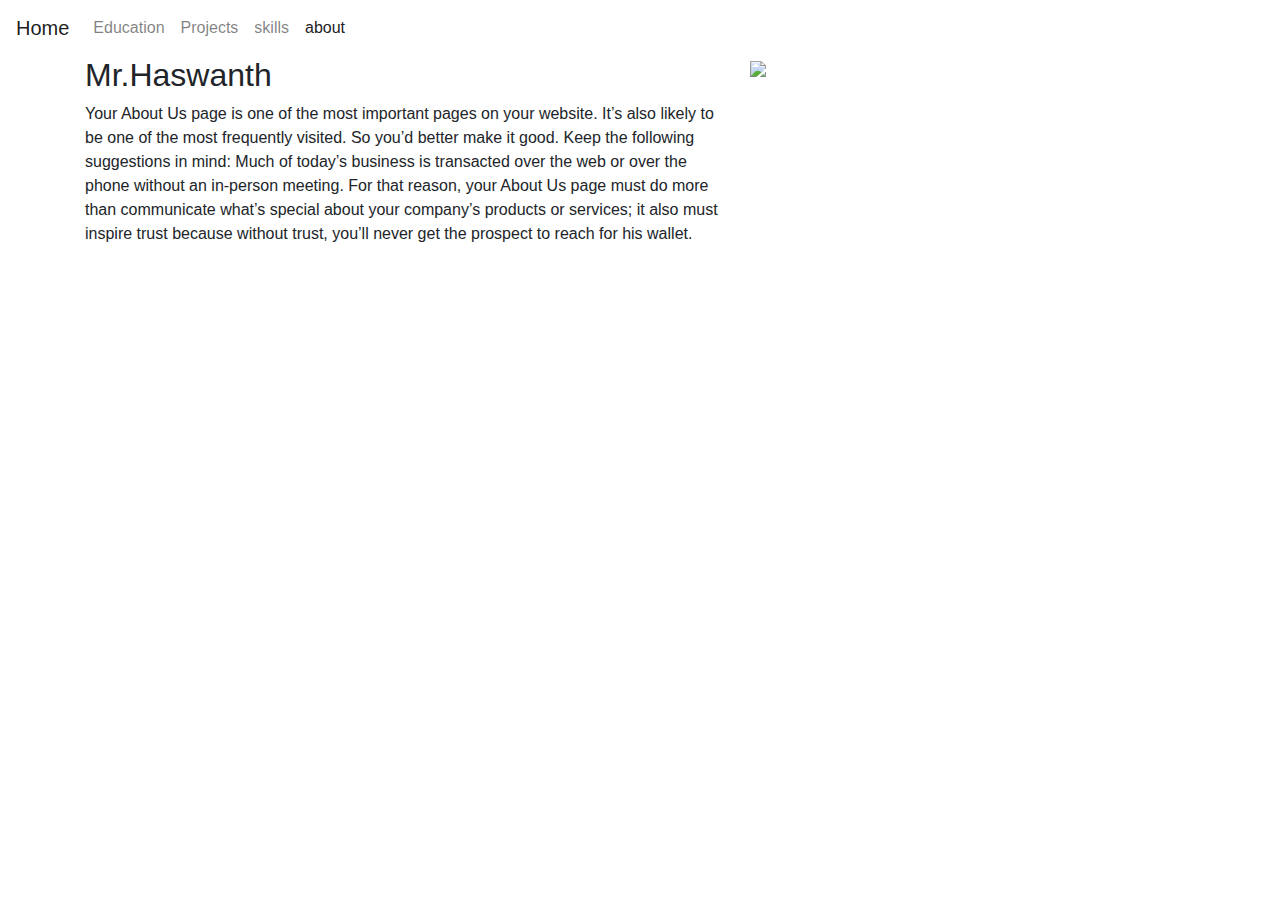
==== about.html @ 9073f6d3 "first commit" ====
<!DOCTYPE html>
<html lang="en">
<head>
    <link rel="stylesheet" href="css/style.css" />
    <meta charset="UTF-8">
    <meta name="viewport" content="width=device-width, initial-scale=1, shrink-to-fit=no">
    <!-- Bootstrap CSS -->
    <link rel="stylesheet" href="https://stackpath.bootstrapcdn.com/bootstrap/4.3.1/css/bootstrap.min.css" integrity="sha384-ggOyR0iXCbMQv3Xipma34MD+dH/1fQ784/j6cY/iJTQUOhcWr7x9JvoRxT2MZw1T" crossorigin="anonymous">

    <link href="https://fonts.googleapis.com/css?family=Harmattan&display=swap" rel="stylesheet">
    <link href="https://fonts.googleapis.com/css?family=Dancing+Script&display=swap" rel="stylesheet">
    <link rel="stylesheet" type="text/css" href="style.css">

    <title>&#128187; Haswanth Tummala:skills</title>
  </head>
  <body style="background-color:white">
    
    <nav class="navbar navbar-expand-lg navbar-light ">
  <a class="navbar-brand"  href="index.html">Home</a>
  <button class="navbar-toggler" type="button" data-toggle="collapse" data-target="#navbarNav" aria-controls="navbarNav" aria-expanded="false" aria-label="Toggle navigation">
    <span class="navbar-toggler-icon"  font-size: large;></span>
  </button>
  <div class="collapse navbar-collapse" id="navbarNav">
    <ul class="navbar-nav">
      <li class="nav-item">
        <a class="nav-link"  href="education.html">Education</a>
      </li>
     
      <li class="nav-item ">
        <a class="nav-link" href="projects.html">Projects</a>
      </li>
      <li class="nav-item">
        <a class="nav-link" href="skills.html">skills</a>
      </li>
      <li class="nav-item active">
        <a class="nav-link" href="about.html">about</a>
      </li>
     
      
    </ul>
    
    
  </div>
</nav>
<section id="aboutus">
  <div class="container">
    <div class="row">
      <div class="col-sm-7">
        <h2>Mr.Haswanth</h2>
        <p>Your About Us page is one of the most important pages on your website. It’s also likely to be one of the most 
          frequently visited.  So you’d better make it good.  Keep the following suggestions in mind:

          Much of today’s business is transacted over the web or over the phone without an in-person meeting. For that
           reason, your About Us page must do more than communicate what’s special about your company’s products or
           services; it also must inspire trust because without trust, you’ll never get the prospect to reach for his wallet.</p>
      </div>
      <div class="col-sm-5">
       <div class="img-wrap">
         <img src="C:\Users\Haswanth Tummala\Desktop\project\images\haswanth.jpg">
         
       </div> 
      </div>
    </div>
  </div>
</section>
<!-- Optional JavaScript -->
    <!-- jQuery first, then Popper.js, then Bootstrap JS -->
    <script src="https://code.jquery.com/jquery-3.3.1.slim.min.js" integrity="sha384-q8i/X+965DzO0rT7abK41JStQIAqVgRVzpbzo5smXKp4YfRvH+8abtTE1Pi6jizo" crossorigin="anonymous"></script>
    <script src="https://cdnjs.cloudflare.com/ajax/libs/popper.js/1.14.7/umd/popper.min.js" integrity="sha384-UO2eT0CpHqdSJQ6hJty5KVphtPhzWj9WO1clHTMGa3JDZwrnQq4sF86dIHNDz0W1" crossorigin="anonymous"></script>
    <script src="https://stackpath.bootstrapcdn.com/bootstrap/4.3.1/js/bootstrap.min.js" integrity="sha384-JjSmVgyd0p3pXB1rRibZUAYoIIy6OrQ6VrjIEaFf/nJGzIxFDsf4x0xIM+B07jRM" crossorigin="anonymous"></script>
</body>
</html>
---- css/style.css ----
body { font: 400 1em/1.5 "Neuton"; background: #090d00; color: rgba(255,255,255,.25); text-align: center; margin: 0;
    padding: 0;
  }
  
  
   
  .TitleDiv{
      text-align: center;
      margin-top: 15%;
  }
  
  .TitleText{
      text-align: center;
  
  /* Clip Background Image */
  
        background: url(http://f.cl.ly/items/010q3E1u3p2Q0j1L1S1o/animated_text_fill.png) repeat-y;
        -webkit-background-clip: text;
        background-clip: text;
  
  /* Animate Background Image */
  
        -webkit-text-fill-color: transparent;
        -webkit-animation: aitf 80s linear infinite;
  
  /* Activate hardware acceleration for smoother animations */
  
        -webkit-transform: translate3d(0,0,0);
        -webkit-backface-visibility: hidden;
  
    }
  
  
  /* Animate Background Image */
  
  @-webkit-keyframes aitf {
      0% { background-position: 0% 50%; }
      100% { background-position: 100% 50%; }
  }
  .TitleSocialImages{
      width: 40px;
    height: 40px;
    padding: 10px;
    
    
  }
  .TitleContacts{
  margin-top: 5%;
  font-family: Cambria, Cochin, Georgia, Times, 'Times New Roman', serif;
  }
  .EducationDiv{
      margin-top: 5%;
      
  }
  .SkillsDiv{
      text-align: center;
      margin-top: 5%;
  }
  
  .ProjectsDiv{
      margin-top: 5%;
  }
  .img-wrap{
      width: 100%;
  }
  .img-wrap img{
      width:70%;
  
  }
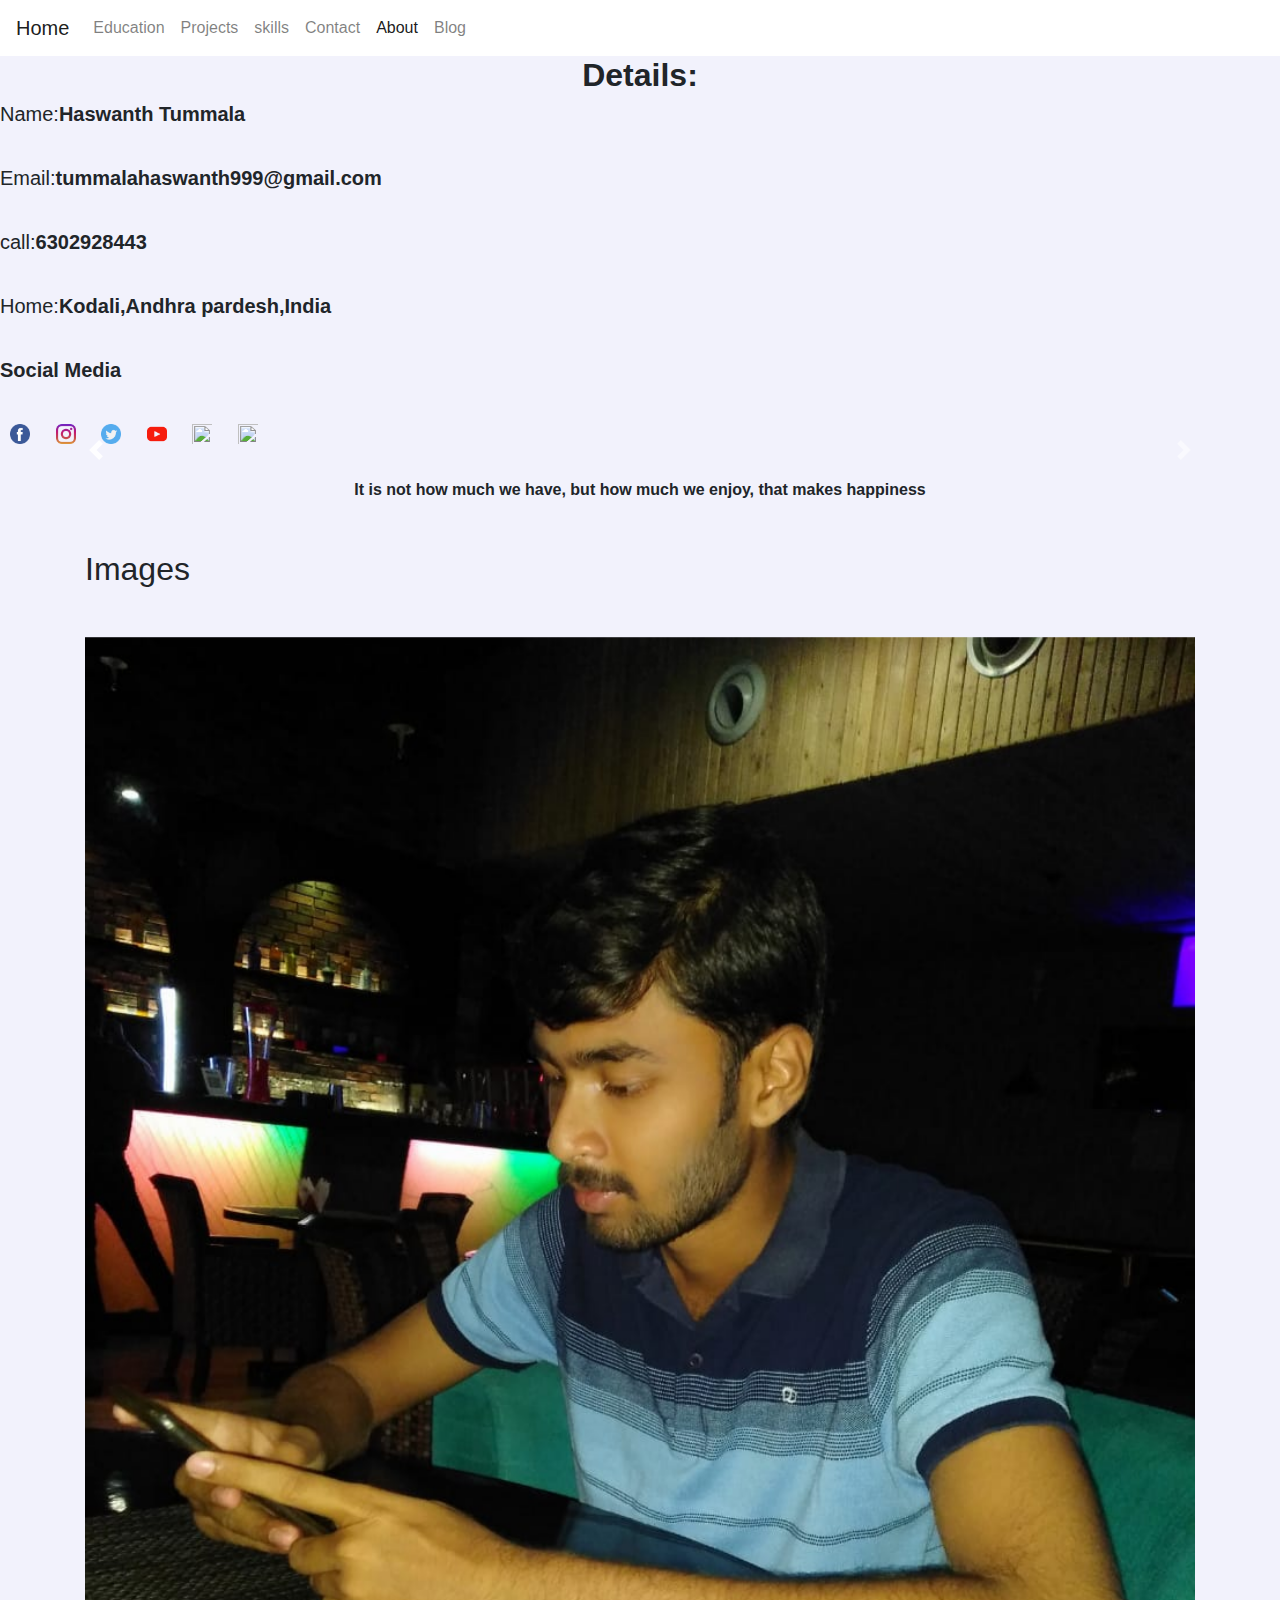
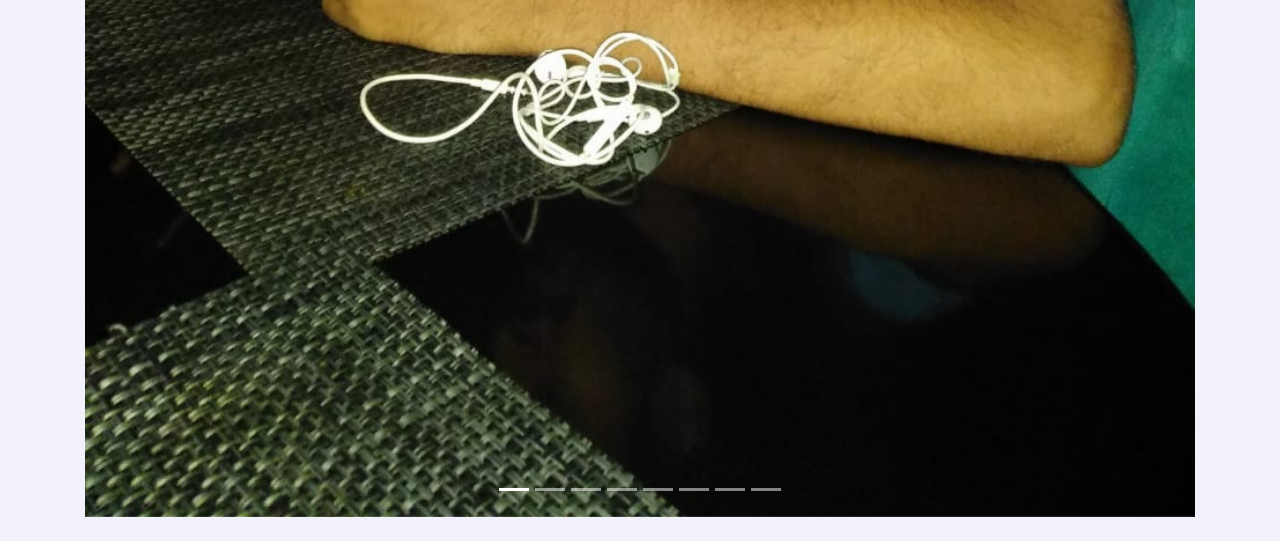
==== commit 933c5c54: "Update about.html" ====
--- a/about.html
+++ b/about.html
@@ -1,5 +1,7 @@
 <!DOCTYPE html>
 <html lang="en">
+    
+  
 <head>
     <link rel="stylesheet" href="css/style.css" />
     <meta charset="UTF-8">
@@ -11,62 +13,157 @@
     <link href="https://fonts.googleapis.com/css?family=Dancing+Script&display=swap" rel="stylesheet">
     <link rel="stylesheet" type="text/css" href="style.css">
 
-    <title>&#128187; Haswanth Tummala:skills</title>
+    <title> Haswanth Tummala : about</title>
   </head>
-  <body style="background-color:white">
+  <body  style="background-color:#f2f2fc">
     
-    <nav class="navbar navbar-expand-lg navbar-light ">
+<nav class="navbar navbar-expand-lg navbar-light "style="background-color:white">
   <a class="navbar-brand"  href="index.html">Home</a>
-  <button class="navbar-toggler" type="button" data-toggle="collapse" data-target="#navbarNav" aria-controls="navbarNav" aria-expanded="false" aria-label="Toggle navigation">
-    <span class="navbar-toggler-icon"  font-size: large;></span>
+  
+  
+  
+  <button class="navbar-toggler navbar" type="button" data-toggle="collapse" data-target="#navbarNav" aria-controls="navbarNav" aria-expanded="false" aria-label="Toggle navigation">
+    <span class="navbar-toggler-icon " > </i></span>
+   
   </button>
+  
+  
   <div class="collapse navbar-collapse" id="navbarNav">
     <ul class="navbar-nav">
       <li class="nav-item">
         <a class="nav-link"  href="education.html">Education</a>
       </li>
      
-      <li class="nav-item ">
-        <a class="nav-link" href="projects.html">Projects</a>
+      <li class="nav-item " >
+        <a class="nav-link"  href="projects.html">Projects</a>
       </li>
       <li class="nav-item">
-        <a class="nav-link" href="skills.html">skills</a>
+        <a class="nav-link"  href="skills.html">skills</a>
       </li>
-      <li class="nav-item active">
-        <a class="nav-link" href="about.html">about</a>
+      <li class="nav-item">
+        <a class="nav-link" href="contact.html">Contact</a>
       </li>
      
-      
+      <li class="nav-item active">
+        <a class="nav-link" href="about.html">About</a>
+      </li>
+      <li class="nav-item">
+        <a class="nav-link" href="https://haswanthtummala.blogspot.com/" target="_blank">Blog</a>
+      </li>
     </ul>
     
     
   </div>
 </nav>
-<section id="aboutus">
-  <div class="container">
-    <div class="row">
-      <div class="col-sm-7">
-        <h2>Mr.Haswanth</h2>
-        <p>Your About Us page is one of the most important pages on your website. It’s also likely to be one of the most 
-          frequently visited.  So you’d better make it good.  Keep the following suggestions in mind:
+<div class="main">
+    <div class="details">
+        <h2 style="text-align: center;"><strong>Details:</strong></h2>
+        
 
-          Much of today’s business is transacted over the web or over the phone without an in-person meeting. For that
-           reason, your About Us page must do more than communicate what’s special about your company’s products or
-           services; it also must inspire trust because without trust, you’ll never get the prospect to reach for his wallet.</p>
+    </div>
+    
+</div>
+
+<div class="Aboutinfo">
+    
+      <h5>Name:<strong>Haswanth Tummala</strong><h5><br>
+        <h5>Email:<strong>tummalahaswanth999@gmail.com</strong><h5><br>
+            <h5>call:<strong>6302928443</strong><h5><br>
+                <h5>Home:<strong>Kodali,Andhra pardesh,India</strong><h5><br>
+
+                    <h5><strong>Social Media</strong><h5><br>
+                        <div class="social">
+
+                            <a href="https://www.facebook.com/haswanth.tummala.1" target="_blank"><img src="images/fb.png"class="TitleSocialImages"></a>
+                             <a href="https://www.instagram.com/urs_hashu/?hl=en" target="_blank"><img src="images/insta.png" class="TitleSocialImages"></a>
+                             <a href="https://twitter.com/haswanth_99" target="_blank"><img src="images/twitter.png "class="TitleSocialImages"></a>
+                             <a href="https://www.youtube.com/channel/UCsCE3PnzYSG_AQSr2qYV6VQ/featured?view_as=subscriber" target="_blank"><img src="images\utube.png"class="TitleSocialImages"></a>
+                             <a href="https://github.com/HaswanthTummala" target="_blank"><img src="images\github.png"class="TitleSocialImages"></a>
+                             <a href="https://www.linkedin.com/in/haswanth-tummala-02b1861aa/" target="_blank"><img src="images\linkedin.png"class="TitleSocialImages"></a>
+                           </div>
+
+
+      
+   </div>
+   <div class="container my-4">
+
+    <p class="font-weight-bold"></p>
+
+      <p style="text-align: center;"><strong>It is not how much we have, but how much we enjoy, that makes happiness </strong></p>
+
+    <h2 class="my-5 h2">Images</h2>
+
+    <!--Carousel Wrapper-->
+    <div id="carousel-example-1z" class="carousel slide carousel-fade z-depth-1-half" data-ride="carousel">
+      <!--Indicators-->
+      <ol class="carousel-indicators">
+        <li data-target="#carousel-example-1z" data-slide-to="0" class="active"></li>
+        <li data-target="#carousel-example-1z" data-slide-to="1"></li>
+        <li data-target="#carousel-example-1z" data-slide-to="2"></li>
+        <li data-target="#carousel-example-1z" data-slide-to="3"></li>
+        <li data-target="#carousel-example-1z" data-slide-to="4"></li>
+        <li data-target="#carousel-example-1z" data-slide-to="5"></li>
+        <li data-target="#carousel-example-1z" data-slide-to="6"></li>
+        <li data-target="#carousel-example-1z" data-slide-to="7"></li>
+
+
+      </ol>
+      <!--/.Indicators-->
+      <!--Slides-->
+      <div class="carousel-inner" role="listbox">
+        <!--First slide-->
+        <div class="carousel-item active"  >
+          <img class="d-block w-100" src="images/haswanth.jpg" alt="First slide">
+        </div>
+        <!--/First slide-->
+        <div class="carousel-item">
+            <img class="d-block w-100" src="images/11949408_1684071438480567_1035672671448732072_n.jpg" alt="Third slide">
+          </div>
+          <!--/Third slide-->
+        <!--Second slide-->
+        <div class="carousel-item">
+            <img class="d-block w-100" src="images/IMG20191113112109.jpg" alt="Third slide">
+          </div>
+        <div class="carousel-item" >
+          <img class="d-block w-100" src="images/IMG_20180315_133858.jpg" alt="Second slide">
+        </div>
+        <div class="carousel-item" >
+            <img class="d-block w-100" src="images/IMG-20200131-WA0007.jpg" alt="Second slide">
+          </div>
+          <div class="carousel-item" >
+            <img class="d-block w-100" src="images/IMG-20190921-WA0019.jpg" alt="Second slide">
+          </div>
+        <!--/Second slide-->
+        <!--Third slide-->
+        <div class="carousel-item">
+          <img class="d-block w-100" src="images/IMG-20181230-WA0015.jpg" alt="Third slide">
+        </div>
+        <!--/Third slide-->
       </div>
-      <div class="col-sm-5">
-       <div class="img-wrap">
-         <img src="C:\Users\Haswanth Tummala\Desktop\project\images\haswanth.jpg">
-         
-       </div> 
-      </div>
+      
     </div>
-  </div>
-</section>
-<!-- Optional JavaScript -->
+      <!--/.Slides-->
+      <!--Controls-->
+      <a class="carousel-control-prev" href="#carousel-example-1z" role="button" data-slide="prev">
+        <span class="carousel-control-prev-icon" aria-hidden="true"></span>
+        <span class="sr-only">Previous</span>
+      </a>
+      <a class="carousel-control-next" href="#carousel-example-1z" role="button" data-slide="next">
+        <span class="carousel-control-next-icon" aria-hidden="true"></span>
+        <span class="sr-only">Next</span>
+      </a>
+      <!--/.Controls-->
+    </div>
+    <!--/.Carousel Wrapper-->
+
+
+    <!-- Optional JavaScript -->
     <!-- jQuery first, then Popper.js, then Bootstrap JS -->
     <script src="https://code.jquery.com/jquery-3.3.1.slim.min.js" integrity="sha384-q8i/X+965DzO0rT7abK41JStQIAqVgRVzpbzo5smXKp4YfRvH+8abtTE1Pi6jizo" crossorigin="anonymous"></script>
     <script src="https://cdnjs.cloudflare.com/ajax/libs/popper.js/1.14.7/umd/popper.min.js" integrity="sha384-UO2eT0CpHqdSJQ6hJty5KVphtPhzWj9WO1clHTMGa3JDZwrnQq4sF86dIHNDz0W1" crossorigin="anonymous"></script>
     <script src="https://stackpath.bootstrapcdn.com/bootstrap/4.3.1/js/bootstrap.min.js" integrity="sha384-JjSmVgyd0p3pXB1rRibZUAYoIIy6OrQ6VrjIEaFf/nJGzIxFDsf4x0xIM+B07jRM" crossorigin="anonymous"></script>
-</body>
-</html>+  </body>
+</html>
+
+    
+
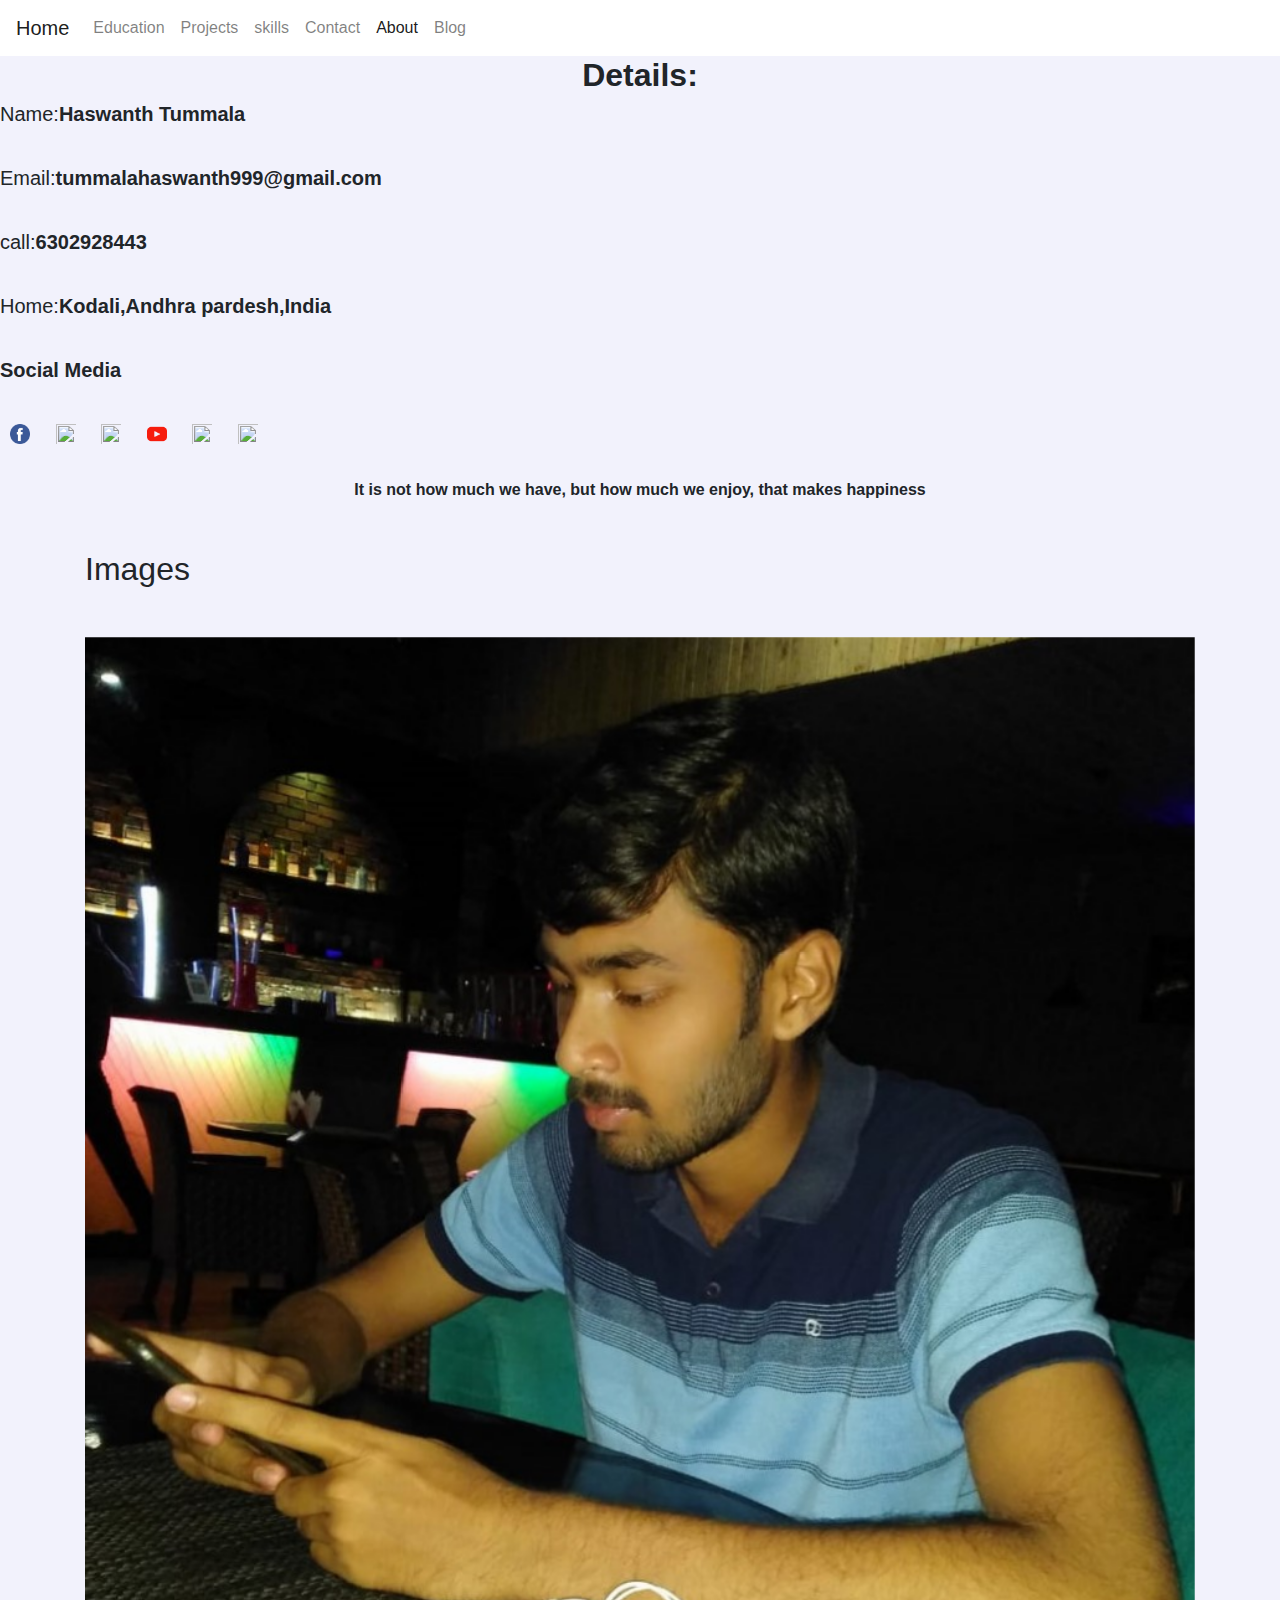
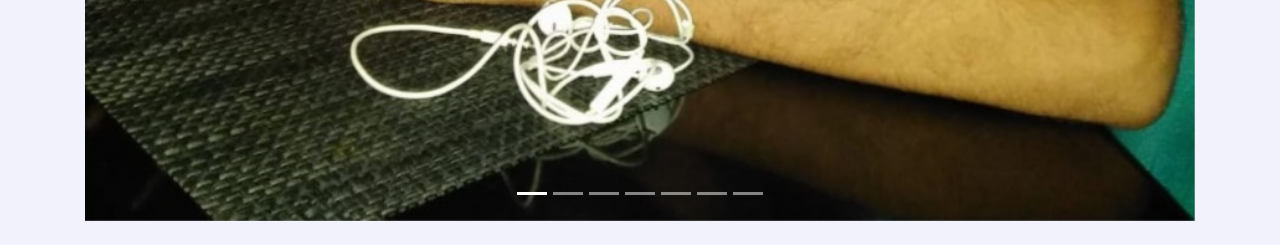
==== commit 6e658268: "Update about.html" ====
--- a/about.html
+++ b/about.html
@@ -56,106 +56,100 @@
   </div>
 </nav>
 <div class="main">
-    <div class="details">
-        <h2 style="text-align: center;"><strong>Details:</strong></h2>
-        
+  <div class="details">
+      <h2 style="text-align: center;"><strong>Details:</strong></h2>
+      
 
-    </div>
-    
+
+  </div>
+  
 </div>
 
 <div class="Aboutinfo">
-    
-      <h5>Name:<strong>Haswanth Tummala</strong><h5><br>
-        <h5>Email:<strong>tummalahaswanth999@gmail.com</strong><h5><br>
-            <h5>call:<strong>6302928443</strong><h5><br>
-                <h5>Home:<strong>Kodali,Andhra pardesh,India</strong><h5><br>
+  
+    <h5>Name:<strong>Haswanth Tummala</strong><h5><br>
+      <h5>Email:<strong>tummalahaswanth999@gmail.com</strong><h5><br>
+          <h5>call:<strong>6302928443</strong><h5><br>
+              <h5>Home:<strong>Kodali,Andhra pardesh,India</strong><h5><br>
 
-                    <h5><strong>Social Media</strong><h5><br>
-                        <div class="social">
+                  <h5><strong>Social Media</strong><h5><br>
+                      <div class="social">
 
-                            <a href="https://www.facebook.com/haswanth.tummala.1" target="_blank"><img src="images/fb.png"class="TitleSocialImages"></a>
-                             <a href="https://www.instagram.com/urs_hashu/?hl=en" target="_blank"><img src="images/insta.png" class="TitleSocialImages"></a>
-                             <a href="https://twitter.com/haswanth_99" target="_blank"><img src="images/twitter.png "class="TitleSocialImages"></a>
-                             <a href="https://www.youtube.com/channel/UCsCE3PnzYSG_AQSr2qYV6VQ/featured?view_as=subscriber" target="_blank"><img src="images\utube.png"class="TitleSocialImages"></a>
-                             <a href="https://github.com/HaswanthTummala" target="_blank"><img src="images\github.png"class="TitleSocialImages"></a>
-                             <a href="https://www.linkedin.com/in/haswanth-tummala-02b1861aa/" target="_blank"><img src="images\linkedin.png"class="TitleSocialImages"></a>
-                           </div>
+                          <a href="https://www.facebook.com/haswanth.tummala.1" target="_blank"><img src="images/fb.png"class="TitleSocialImages"></a>
+                           <a href="https://www.instagram.com/urs_hashu/?hl=en" target="_blank"><img src="images/haswanth_tummala.png" class="TitleSocialImages"></a>
+                           <a href="https://twitter.com/haswanth_99" target="_blank"><img src="images/haswanth_99.png "class="TitleSocialImages"></a>
+                           <a href="https://www.youtube.com/channel/UCsCE3PnzYSG_AQSr2qYV6VQ/featured?view_as=subscriber" target="_blank"><img src="images\utube.png"class="TitleSocialImages"></a>
+                           <a href="https://github.com/HaswanthTummala" target="_blank"><img src="images\HaswanthTummala.png"class="TitleSocialImages"></a>
+                           <a href="https://www.linkedin.com/in/haswanth-tummala-02b1861aa/" target="_blank"><img src="images\haswanth tummala1.png"class="TitleSocialImages"></a>
+                         </div>
+</div>
+       <section>
+        <div class="images">
+          <div class="container my-4">
 
-
-      
-   </div>
-   <div class="container my-4">
-
-    <p class="font-weight-bold"></p>
-
-      <p style="text-align: center;"><strong>It is not how much we have, but how much we enjoy, that makes happiness </strong></p>
-
-    <h2 class="my-5 h2">Images</h2>
-
-    <!--Carousel Wrapper-->
-    <div id="carousel-example-1z" class="carousel slide carousel-fade z-depth-1-half" data-ride="carousel">
-      <!--Indicators-->
-      <ol class="carousel-indicators">
-        <li data-target="#carousel-example-1z" data-slide-to="0" class="active"></li>
-        <li data-target="#carousel-example-1z" data-slide-to="1"></li>
-        <li data-target="#carousel-example-1z" data-slide-to="2"></li>
-        <li data-target="#carousel-example-1z" data-slide-to="3"></li>
-        <li data-target="#carousel-example-1z" data-slide-to="4"></li>
-        <li data-target="#carousel-example-1z" data-slide-to="5"></li>
-        <li data-target="#carousel-example-1z" data-slide-to="6"></li>
-        <li data-target="#carousel-example-1z" data-slide-to="7"></li>
-
-
-      </ol>
-      <!--/.Indicators-->
-      <!--Slides-->
-      <div class="carousel-inner" role="listbox">
-        <!--First slide-->
-        <div class="carousel-item active"  >
-          <img class="d-block w-100" src="images/haswanth.jpg" alt="First slide">
+            <p class="font-weight-bold"></p>
+  
+              <p style="text-align: center;"><strong>It is not how much we have, but how much we enjoy, that makes happiness </strong></p>
+  
+            <h2 class="my-5 h2">Images</h2>
+            <!--Carousel Wrapper-->
+            <div id="carousel-example-1z" class="carousel slide carousel-fade z-depth-1-half" data-ride="carousel">
+              <!--Indicators-->
+              <ol class="carousel-indicators">
+                <li data-target="#carousel-example-1z" data-slide-to="0" class="active"></li>
+                <li data-target="#carousel-example-1z" data-slide-to="1"></li>
+                <li data-target="#carousel-example-1z" data-slide-to="2"></li>
+                <li data-target="#carousel-example-1z" data-slide-to="3"></li>
+                <li data-target="#carousel-example-1z" data-slide-to="4"></li>
+                <li data-target="#carousel-example-1z" data-slide-to="5"></li>
+                <li data-target="#carousel-example-1z" data-slide-to="6"></li>
+                
+  
+  
+              </ol>
+              <!--/.Indicators-->
+              <!--Slides-->
+              <div class="carousel-inner" role="listbox">
+                <!--First slide-->
+                <div class="carousel-item active"  >
+                  <img class="d-block w-100" src="images/haswanthtummala.jpg" alt="First slide">
+                </div>
+                <!--/First slide-->
+                <div class="carousel-item">
+                    <img class="d-block w-100" src="images/haswanth.jpg" alt="Third slide">
+                  </div>
+                  <!--/Third slide-->
+                <!--Second slide-->
+                <div class="carousel-item">
+                    <img class="d-block w-100" src="images/haswanth tummala6.jpg" alt="Third slide">
+                  </div>
+                <div class="carousel-item" >
+                  <img class="d-block w-100" src="images/haswanth tummala5.jpg" alt="Second slide">
+                </div>
+                <div class="carousel-item" >
+                    <img class="d-block w-100" src="images/haswanthtummala2.jpg" alt="Second slide">
+                  </div>
+                  <div class="carousel-item" >
+                    <img class="d-block w-100" src="images/haswanthtummala3.jpg" alt="Second slide">
+                  </div>
+                <!--/Second slide-->
+                <!--Third slide-->
+                <div class="carousel-item">
+                  <img class="d-block w-100" src="images/tummala.jpg" alt="Third slide">
+                </div>
+                <!--/Third slide-->
+              </div>
+              
+            </div>
+              <!--/.Slides-->
+             
+              <!--/.Controls-->
+            </div>
+  
+          </div>
+            <!--/.Carousel Wrapper-->
         </div>
-        <!--/First slide-->
-        <div class="carousel-item">
-            <img class="d-block w-100" src="images/11949408_1684071438480567_1035672671448732072_n.jpg" alt="Third slide">
-          </div>
-          <!--/Third slide-->
-        <!--Second slide-->
-        <div class="carousel-item">
-            <img class="d-block w-100" src="images/IMG20191113112109.jpg" alt="Third slide">
-          </div>
-        <div class="carousel-item" >
-          <img class="d-block w-100" src="images/IMG_20180315_133858.jpg" alt="Second slide">
-        </div>
-        <div class="carousel-item" >
-            <img class="d-block w-100" src="images/IMG-20200131-WA0007.jpg" alt="Second slide">
-          </div>
-          <div class="carousel-item" >
-            <img class="d-block w-100" src="images/IMG-20190921-WA0019.jpg" alt="Second slide">
-          </div>
-        <!--/Second slide-->
-        <!--Third slide-->
-        <div class="carousel-item">
-          <img class="d-block w-100" src="images/IMG-20181230-WA0015.jpg" alt="Third slide">
-        </div>
-        <!--/Third slide-->
-      </div>
-      
-    </div>
-      <!--/.Slides-->
-      <!--Controls-->
-      <a class="carousel-control-prev" href="#carousel-example-1z" role="button" data-slide="prev">
-        <span class="carousel-control-prev-icon" aria-hidden="true"></span>
-        <span class="sr-only">Previous</span>
-      </a>
-      <a class="carousel-control-next" href="#carousel-example-1z" role="button" data-slide="next">
-        <span class="carousel-control-next-icon" aria-hidden="true"></span>
-        <span class="sr-only">Next</span>
-      </a>
-      <!--/.Controls-->
-    </div>
-    <!--/.Carousel Wrapper-->
-
+       </section>
 
     <!-- Optional JavaScript -->
     <!-- jQuery first, then Popper.js, then Bootstrap JS -->
@@ -164,6 +158,3 @@
     <script src="https://stackpath.bootstrapcdn.com/bootstrap/4.3.1/js/bootstrap.min.js" integrity="sha384-JjSmVgyd0p3pXB1rRibZUAYoIIy6OrQ6VrjIEaFf/nJGzIxFDsf4x0xIM+B07jRM" crossorigin="anonymous"></script>
   </body>
 </html>
-
-    
-
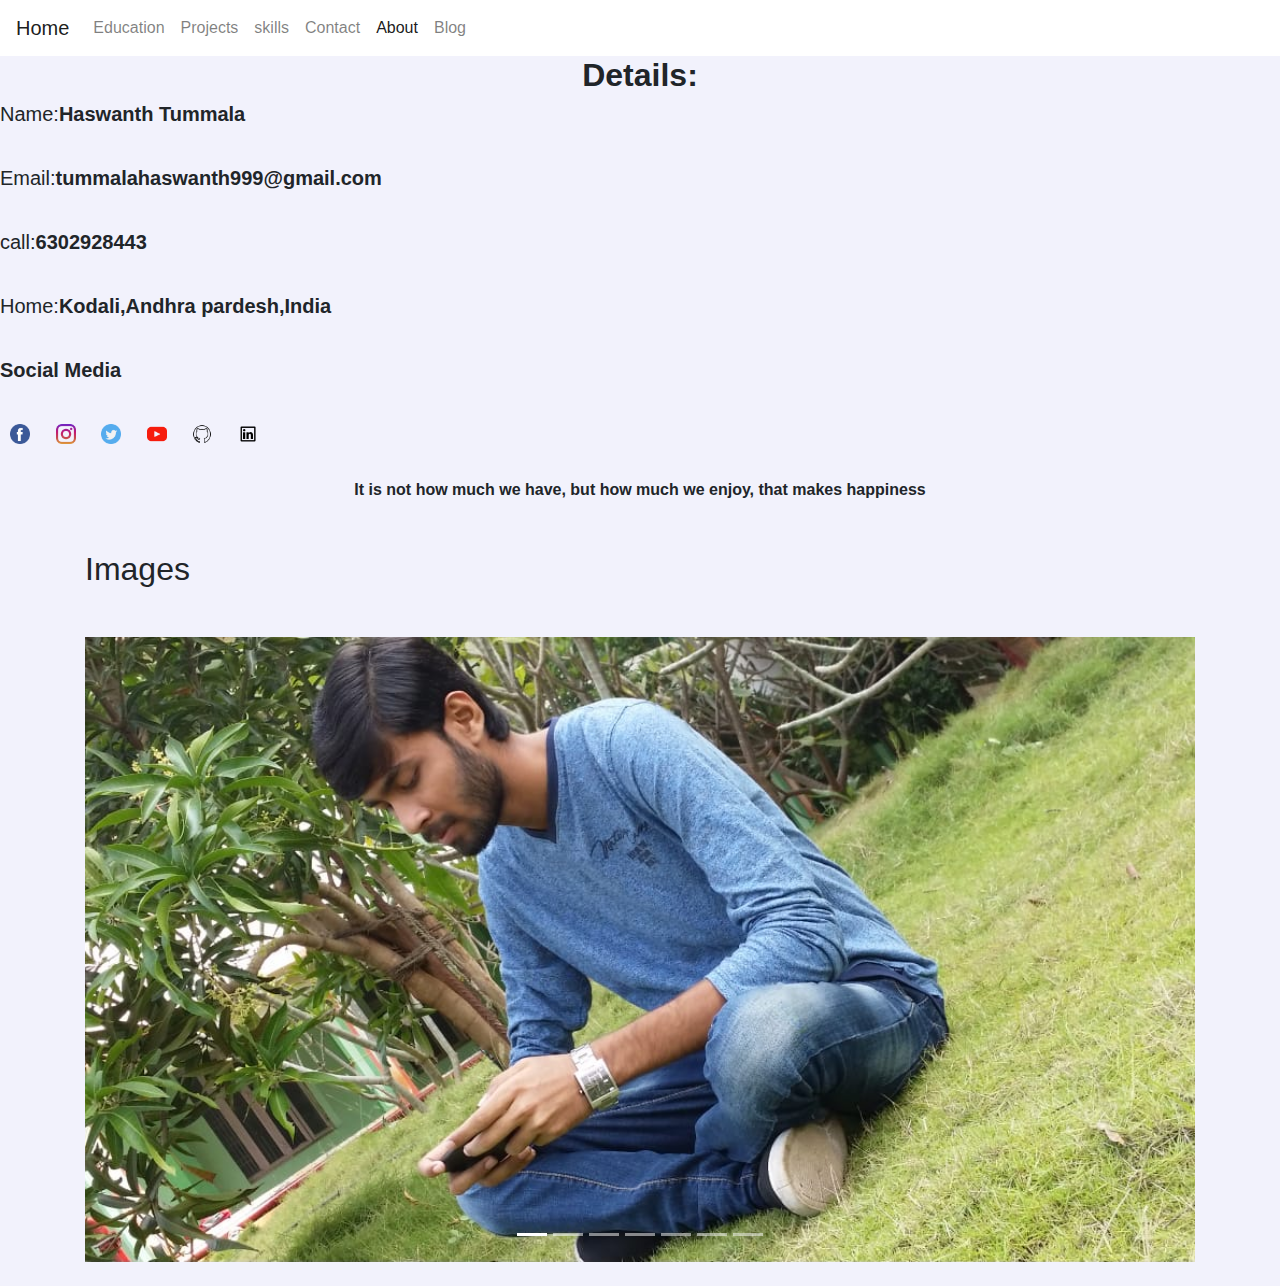
==== commit 3bea1db6: "Update about.html" ====
--- a/about.html
+++ b/about.html
@@ -80,7 +80,7 @@
                            <a href="https://twitter.com/haswanth_99" target="_blank"><img src="images/haswanth_99.png "class="TitleSocialImages"></a>
                            <a href="https://www.youtube.com/channel/UCsCE3PnzYSG_AQSr2qYV6VQ/featured?view_as=subscriber" target="_blank"><img src="images\utube.png"class="TitleSocialImages"></a>
                            <a href="https://github.com/HaswanthTummala" target="_blank"><img src="images\HaswanthTummala.png"class="TitleSocialImages"></a>
-                           <a href="https://www.linkedin.com/in/haswanth-tummala-02b1861aa/" target="_blank"><img src="images\haswanth tummala1.png"class="TitleSocialImages"></a>
+                           <a href="https://www.linkedin.com/in/haswanth-tummala-02b1861aa/" target="_blank"><img src="images\haswanthtummala linkedin.png"class="TitleSocialImages"></a>
                          </div>
 </div>
        <section>
